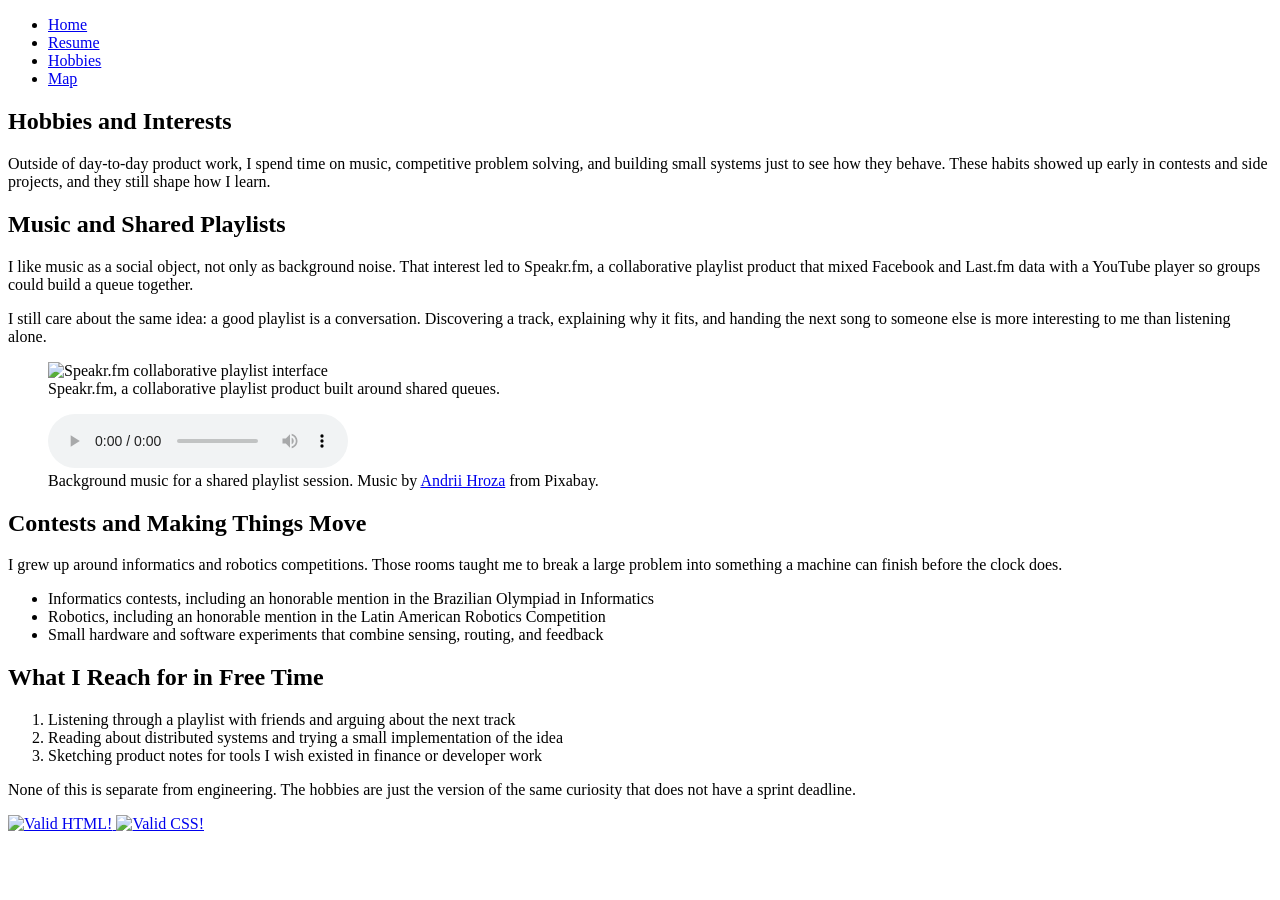
==== hobbies.html @ 19821872 "feat: project3 initial state, scaffold map page and four-page navigation" ====
<!DOCTYPE html>
<html lang="en">
  <head>
    <meta charset="utf-8">
    <meta name="viewport" content="width=device-width, initial-scale=1">
    <meta name="robots" content="noindex, nofollow, noarchive">
    <title>Hobbies | Luis Eduardo Brito</title>
    <link rel="stylesheet" href="css/reset.css">
    <link rel="stylesheet" href="css/screen.css">
  </head>
  <body class="page-hobbies">
    <header>
      <nav aria-label="Site pages">
        <ul>
          <li>
            <a href="index.html">Home</a>
          </li>
          <li>
            <a href="resume.html">Resume</a>
          </li>
          <li>
            <a href="hobbies.html" aria-current="page">Hobbies</a>
          </li>
          <li>
            <a href="maps.html">Map</a>
          </li>
        </ul>
      </nav>
    </header>
    <main>
      <article>
        <h1>Hobbies and Interests</h1>
        <p>Outside of day-to-day product work, I spend time on music, competitive problem solving, and building small systems just to see how they behave. These habits showed up early in contests and side projects, and they still shape how I learn.</p>
        <section>
          <h2>Music and Shared Playlists</h2>
          <p>I like music as a social object, not only as background noise. That interest led to Speakr.fm, a collaborative playlist product that mixed Facebook and Last.fm data with a YouTube player so groups could build a queue together.</p>
          <p>I still care about the same idea: a good playlist is a conversation. Discovering a track, explaining why it fits, and handing the next song to someone else is more interesting to me than listening alone.</p>
          <figure>
            <img src="media/images/speakrfm.jpg" alt="Speakr.fm collaborative playlist interface">
            <figcaption>Speakr.fm, a collaborative playlist product built around shared queues.</figcaption>
          </figure>
          <figure>
            <audio controls>
              <source src="media/audio/elevator-music.mp3" type="audio/mpeg">
              Your browser does not support audio playback. You can
              <a href="media/audio/elevator-music.mp3">download elevator-music.mp3</a>
              instead.
            </audio>
            <figcaption>
              Background music for a shared playlist session. Music by
              <a href="https://pixabay.com/users/andriih-56549121/?utm_source=link-attribution&amp;utm_medium=referral&amp;utm_campaign=music&amp;utm_content=599228">Andrii Hroza</a>
              from Pixabay.
            </figcaption>
          </figure>
        </section>
        <section>
          <h2>Contests and Making Things Move</h2>
          <p>I grew up around informatics and robotics competitions. Those rooms taught me to break a large problem into something a machine can finish before the clock does.</p>
          <ul>
            <li>Informatics contests, including an honorable mention in the Brazilian Olympiad in Informatics</li>
            <li>Robotics, including an honorable mention in the Latin American Robotics Competition</li>
            <li>Small hardware and software experiments that combine sensing, routing, and feedback</li>
          </ul>
        </section>
        <section>
          <h2>What I Reach for in Free Time</h2>
          <ol>
            <li>Listening through a playlist with friends and arguing about the next track</li>
            <li>Reading about distributed systems and trying a small implementation of the idea</li>
            <li>Sketching product notes for tools I wish existed in finance or developer work</li>
          </ol>
          <p>None of this is separate from engineering. The hobbies are just the version of the same curiosity that does not have a sprint deadline.</p>
        </section>
      </article>
    </main>
    <footer>
      <p>
        <a href="https://validator.w3.org/nu/?doc=referer">
          <img class="valid-badge" src="media/images/valid-html.png" alt="Valid HTML!">
        </a>
        <a href="https://jigsaw.w3.org/css-validator/check/referer">
          <img class="valid-badge" src="media/images/valid-css.png" alt="Valid CSS!">
        </a>
      </p>
    </footer>
  </body>
</html>
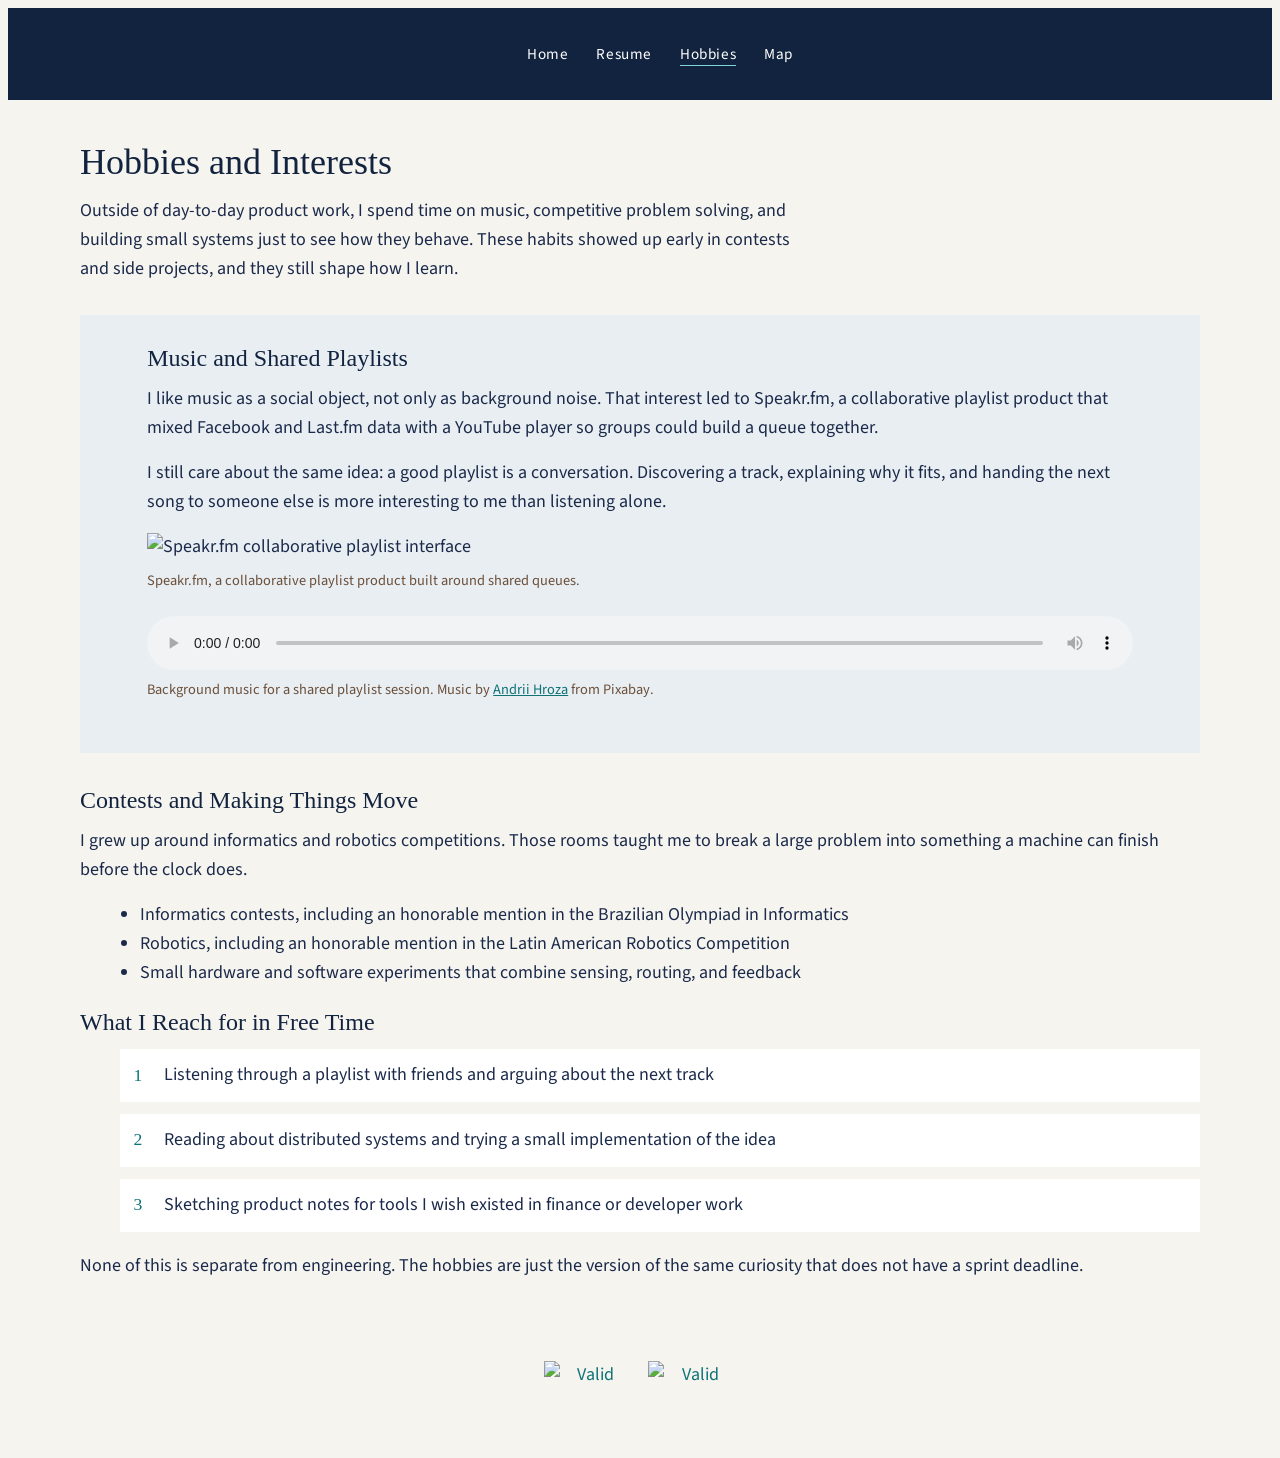
==== commit 2c74dadc: "fix: use live URLs in validator badges" ====
--- a/hobbies.html
+++ b/hobbies.html
@@ -7,6 +7,7 @@
     <title>Hobbies | Luis Eduardo Brito</title>
     <link rel="stylesheet" href="css/reset.css">
     <link rel="stylesheet" href="css/screen.css">
+    <script src="js/site.js" defer></script>
   </head>
   <body class="page-hobbies">
     <header>
@@ -75,10 +76,10 @@
     </main>
     <footer>
       <p>
-        <a href="https://validator.w3.org/nu/?doc=referer">
+        <a href="https://validator.w3.org/nu/?doc=https%3A%2F%2Fluiseduardobrito.github.io%2Fiit-itm361-websiteproject3%2Fhobbies.html">
           <img class="valid-badge" src="media/images/valid-html.png" alt="Valid HTML!">
         </a>
-        <a href="https://jigsaw.w3.org/css-validator/check/referer">
+        <a href="https://jigsaw.w3.org/css-validator/validator?uri=https%3A%2F%2Fluiseduardobrito.github.io%2Fiit-itm361-websiteproject3%2Fhobbies.html&amp;profile=css3&amp;warning=0">
           <img class="valid-badge" src="media/images/valid-css.png" alt="Valid CSS!">
         </a>
       </p>
--- a/css/screen.css
+++ b/css/screen.css
@@ -0,0 +1,524 @@
+@import url("https://fonts.googleapis.com/css2?family=Source+Sans+3:ital,wght@0,400;0,600;0,700;1,400&display=swap");
+
+/* Original site styles for Project 2 */
+
+body {
+  background-color: #f6f4ef;
+  color: #1b2a4a;
+  font-family: "Source Sans 3", "Helvetica Neue", Arial, sans-serif;
+  font-size: 1.125rem;
+  line-height: 1.6;
+}
+
+h1,
+h2,
+h3 {
+  color: #12233f;
+  font-family: Georgia, "Times New Roman", serif;
+  font-weight: 400;
+  line-height: 1.25;
+  margin: 0 0 0.75rem;
+}
+
+h1 {
+  font-size: 2.25rem;
+}
+
+h2 {
+  font-size: 1.5rem;
+}
+
+h3 {
+  font-size: 1.2rem;
+}
+
+a {
+  color: #0d7377;
+}
+
+a:hover,
+a:focus {
+  color: #095c5f;
+}
+
+body > header {
+  background-color: #12233f;
+  color: #ffffff;
+  padding: 0.85rem 1.25rem;
+}
+
+body > header nav ul {
+  display: flex;
+  flex-wrap: wrap;
+  justify-content: center;
+  list-style: none;
+  gap: 0.5rem 1.75rem;
+}
+
+body > header nav a,
+body > header nav a:visited {
+  color: #ffffff;
+  font-size: 0.95rem;
+  letter-spacing: 0.04em;
+  text-decoration: none;
+}
+
+body > header nav a:hover,
+body > header nav a:focus {
+  color: #7fd3d6;
+}
+
+body > header nav a[aria-current="page"] {
+  border-bottom: 0.12rem solid #7fd3d6;
+  color: #ffffff;
+}
+
+main {
+  padding: 2rem 6%;
+}
+
+p {
+  margin: 0 0 1rem;
+}
+
+main ul,
+main ol {
+  margin: 0 0 1.25rem 1.25rem;
+}
+
+main ul {
+  list-style: disc;
+}
+
+main ol {
+  list-style: decimal;
+}
+
+img {
+  display: block;
+  height: auto;
+  max-width: 100%;
+}
+
+figure {
+  margin: 0 0 1.5rem;
+}
+
+figcaption {
+  color: #4a5568;
+  font-size: 0.9rem;
+  margin-top: 0.5rem;
+}
+
+audio {
+  display: block;
+  max-width: 100%;
+  width: 100%;
+}
+
+footer {
+  padding: 1.5rem 6% 2rem;
+  text-align: center;
+}
+
+footer p {
+  margin: 0;
+}
+
+footer a {
+  display: inline-block;
+  margin: 0 0.4rem;
+}
+
+footer img {
+  border: 0;
+  display: inline-block;
+  height: auto;
+  width: auto;
+}
+
+footer .valid-badge {
+  height: 31px;
+  width: 88px;
+}
+
+.page-index main {
+  box-sizing: border-box;
+  margin: 0 auto;
+  max-width: 52rem;
+  padding: 2.5rem 0;
+  width: 88%;
+}
+
+.page-index article > p:first-of-type {
+  font-size: 1.25rem;
+  max-width: 40rem;
+}
+
+.page-index section {
+  border-left: 0.25rem solid #0d7377;
+  margin: 2rem 0 0;
+  padding-left: 1.25rem;
+}
+
+.page-index figure {
+  margin: 1.5rem -4%;
+}
+
+.photo-slider {
+  margin: 1.5rem -4%;
+}
+
+.slider-track {
+  display: grid;
+  gap: 1.25rem;
+}
+
+.photo-slider .slider-slide {
+  background-color: #ffffff;
+  border: 0.06rem solid #d7d2c8;
+  box-shadow: 0 0.4rem 1rem rgba(18, 35, 63, 0.08);
+  margin: 0;
+  overflow: hidden;
+}
+
+.slider-slide img {
+  aspect-ratio: 16 / 9;
+  object-fit: cover;
+  width: 100%;
+}
+
+.slider-slide:first-child img {
+  object-position: center 28%;
+}
+
+.slider-slide figcaption {
+  padding: 0 1rem 1rem;
+}
+
+.slider-controls {
+  align-items: center;
+  display: none;
+  flex-wrap: wrap;
+  gap: 0.75rem;
+  justify-content: center;
+  margin-top: 1rem;
+}
+
+.photo-slider.is-enhanced .slider-controls {
+  display: flex;
+}
+
+.photo-slider.is-enhanced .slider-slide[hidden] {
+  display: none;
+}
+
+.slider-controls button {
+  background-color: #0d7377;
+  border: 0;
+  color: #ffffff;
+  cursor: pointer;
+  font: inherit;
+  padding: 0.55rem 1rem;
+}
+
+.slider-controls button:hover,
+.slider-controls button:focus {
+  background-color: #095c5f;
+}
+
+.slider-controls button:focus-visible {
+  outline: 0.18rem solid #12233f;
+  outline-offset: 0.18rem;
+}
+
+.slider-status {
+  margin: 0;
+  min-width: 6rem;
+  text-align: center;
+}
+
+.page-index ol {
+  list-style: none;
+  margin-left: 0;
+}
+
+.page-index ol li {
+  margin: 0 0 0.65rem;
+  padding-left: 2rem;
+  position: relative;
+}
+
+.page-index ol li::before {
+  color: #0d7377;
+  content: counter(list-item) ".";
+  font-family: Georgia, "Times New Roman", serif;
+  font-weight: 700;
+  left: 0;
+  position: absolute;
+}
+
+.page-resume main {
+  box-sizing: border-box;
+  margin: 1rem auto;
+  padding: 0;
+  width: 92%;
+}
+
+.page-resume main > article {
+  background-color: #ffffff;
+  box-shadow: 0 0.5rem 1.5rem rgba(18, 35, 63, 0.08);
+  padding: 1.25rem 5%;
+}
+
+.page-resume {
+  font-size: 0.95rem;
+}
+
+.page-resume main > article > header {
+  margin-bottom: 1.75rem;
+}
+
+.page-resume main > article > header figure {
+  width: 8.5rem;
+}
+
+.page-resume section {
+  margin-bottom: 1.5rem;
+}
+
+.page-resume section article {
+  border-top: 0.06rem solid #d7d2c8;
+  margin-top: 1rem;
+  padding-top: 1rem;
+}
+
+.page-resume time {
+  color: #4a5568;
+  font-size: 0.9rem;
+}
+
+.page-hobbies main {
+  box-sizing: border-box;
+  margin: 0 auto;
+  max-width: 70rem;
+  padding: 2.5rem 0;
+  width: 92%;
+}
+
+.page-hobbies article > p:first-of-type {
+  max-width: 46rem;
+}
+
+.page-hobbies section:first-of-type {
+  background-color: #e8eef2;
+  margin: 2rem 0;
+  padding: 1.75rem 6%;
+}
+
+.page-hobbies figure img {
+  width: 100%;
+}
+
+.page-hobbies ol {
+  list-style: none;
+  margin-left: 0;
+}
+
+.page-hobbies ol li {
+  background-color: #ffffff;
+  margin: 0 0 0.75rem;
+  padding: 0.75rem 1rem 0.75rem 2.75rem;
+  position: relative;
+}
+
+.page-hobbies ol li::before {
+  color: #0d7377;
+  content: counter(list-item);
+  font-family: Georgia, "Times New Roman", serif;
+  font-size: 1.1rem;
+  left: 0.85rem;
+  position: absolute;
+  top: 0.7rem;
+}
+
+.page-hobbies figcaption {
+  color: #6b4f3a;
+}
+
+.page-maps main {
+  box-sizing: border-box;
+  margin: 0 auto;
+  max-width: 70rem;
+  padding: 2.5rem 0;
+  width: 92%;
+}
+
+.page-maps article > p:first-of-type {
+  max-width: 46rem;
+}
+
+.page-maps section {
+  background-color: #ffffff;
+  box-shadow: 0 0.5rem 1.5rem rgba(18, 35, 63, 0.08);
+  margin-top: 2rem;
+  padding: 1.5rem 5%;
+}
+
+#campus-map {
+  align-items: center;
+  background-color: #e8eef2;
+  border: 0.12rem solid #0d7377;
+  box-sizing: border-box;
+  display: grid;
+  justify-items: center;
+  min-height: 24rem;
+  padding: 2rem 8%;
+  text-align: center;
+  width: 100%;
+}
+
+#campus-map.is-loaded {
+  display: block;
+  padding: 0;
+}
+
+#campus-map.needs-api-key,
+#campus-map.map-error {
+  border-style: dashed;
+}
+
+.map-status {
+  background-color: #e8eef2;
+  border-left: 0.25rem solid #0d7377;
+  margin: 1rem 0;
+  padding: 0.75rem 1rem;
+}
+
+.map-status.is-success {
+  background-color: #e4f2ec;
+}
+
+.page-maps .map-locations {
+  display: grid;
+  gap: 1rem;
+  list-style: none;
+  margin: 1.5rem 0 0;
+}
+
+.map-locations li {
+  border-left: 0.25rem solid #0d7377;
+  padding: 0.75rem 1rem;
+}
+
+.map-locations strong {
+  display: block;
+  font-family: Georgia, "Times New Roman", serif;
+  font-size: 1.05rem;
+  margin-bottom: 0.35rem;
+}
+
+@media screen and (max-width: 62em) {
+  h1 {
+    font-size: 1.85rem;
+  }
+
+  .page-index figure {
+    margin-left: 0;
+    margin-right: 0;
+  }
+
+  .photo-slider {
+    margin-left: 0;
+    margin-right: 0;
+  }
+}
+
+@media screen and (max-width: 40em) {
+  body {
+    font-size: 1rem;
+  }
+
+  body > header nav ul {
+    gap: 0.65rem 1.1rem;
+  }
+
+  .page-index main,
+  .page-hobbies main {
+    width: 90%;
+  }
+
+  .page-hobbies section:first-of-type {
+    padding: 1.25rem 5%;
+  }
+}
+
+@media screen and (min-width: 40em) {
+  #campus-map {
+    min-height: 32rem;
+  }
+
+  .page-maps .map-locations {
+    grid-template-columns: repeat(3, 1fr);
+  }
+
+  .page-resume {
+    font-size: 1rem;
+  }
+
+  .page-resume main {
+    margin: 1.5rem auto;
+    width: 90%;
+  }
+
+  .page-resume main > article {
+    padding: 2rem 2.25rem;
+  }
+
+  .page-resume main > article > header {
+    align-items: start;
+    column-gap: 2rem;
+    display: grid;
+    grid-template-columns: minmax(0, 1fr) 10rem;
+  }
+
+  .page-resume main > article > header figure {
+    grid-column: 2;
+    grid-row: 1 / span 3;
+    margin: 0;
+    width: 10rem;
+  }
+}
+
+@media screen and (min-width: 62em) {
+  .page-resume {
+    font-size: 1.0625rem;
+  }
+
+  .page-resume main {
+    margin: 2rem auto;
+    width: 960px;
+  }
+
+  .page-resume main > article {
+    padding: 2.5rem 3rem;
+  }
+
+  .page-resume main > article > header {
+    column-gap: 3rem;
+    grid-template-columns: minmax(0, 1fr) 12rem;
+    margin-bottom: 2rem;
+  }
+
+  .page-resume main > article > header figure {
+    width: 12rem;
+  }
+
+  .page-resume h1 {
+    font-size: 2.5rem;
+  }
+
+  .page-resume section {
+    margin-bottom: 1.75rem;
+  }
+}
